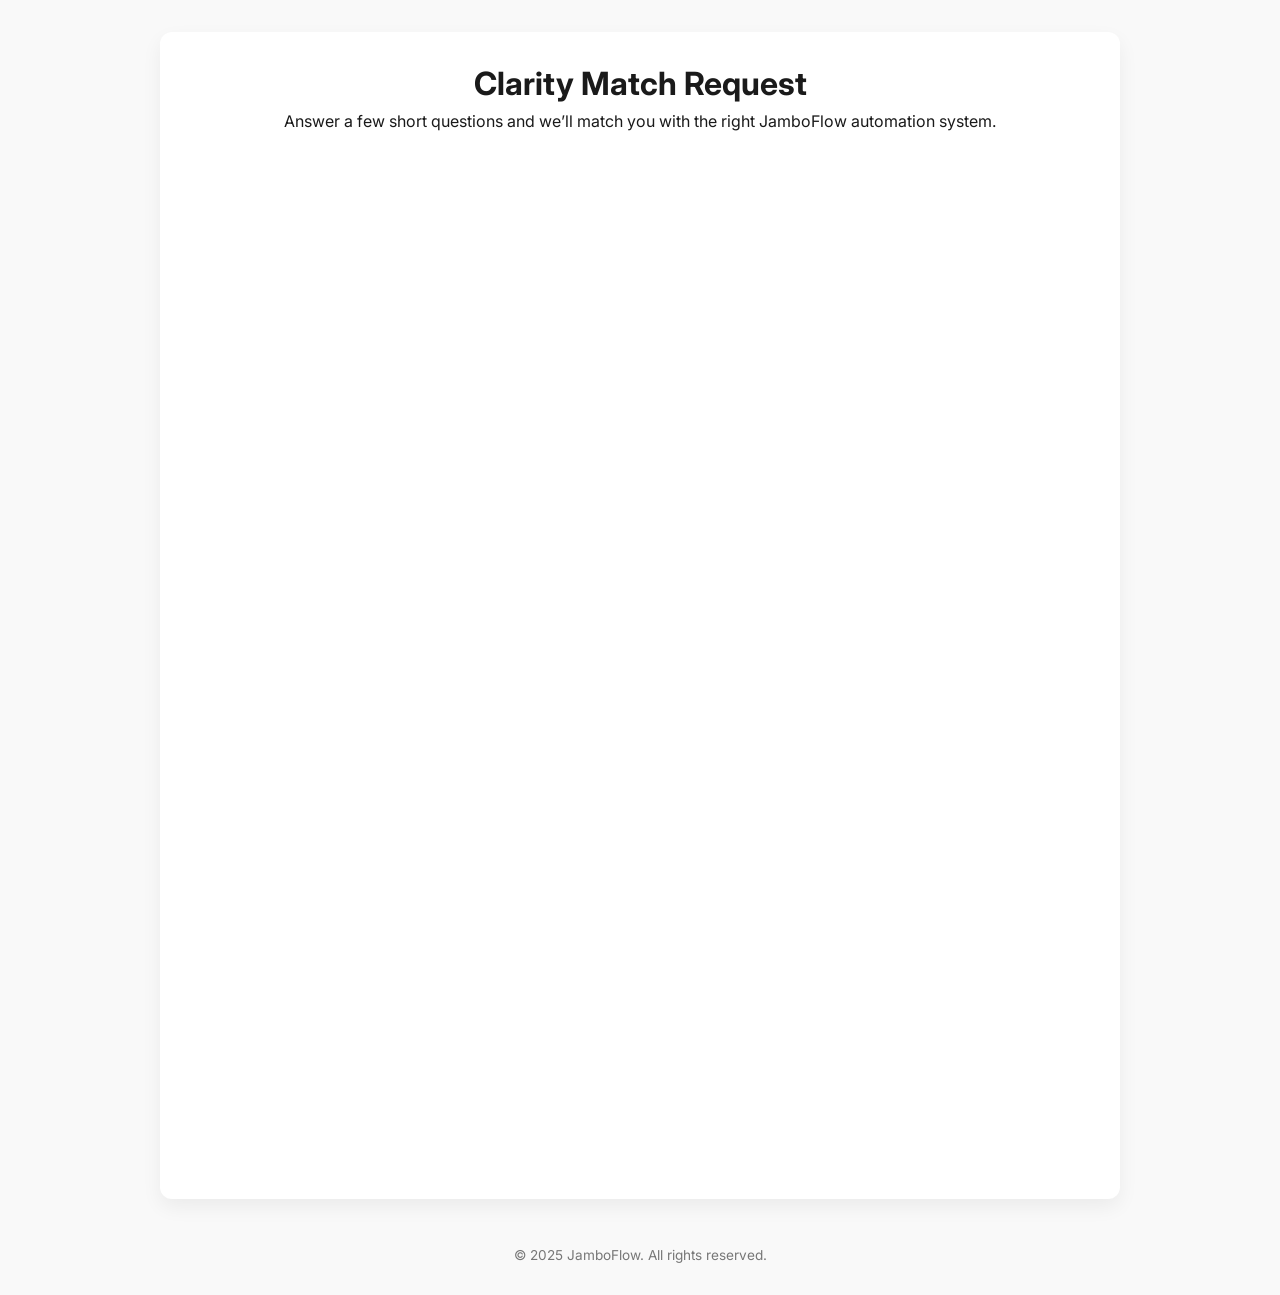
==== clarity-match.html @ 1fa3122d "Create clarity-match.html" ====
<!DOCTYPE html>
<html lang="en">
<head>
  <meta charset="UTF-8">
  <meta name="viewport" content="width=device-width, initial-scale=1.0">
  <title>Clarity Match Request – JamboFlow</title>
  <meta name="description" content="Get matched with the right clarity automation system. Fill out a short form and let JamboFlow handle the rest.">
  <link href="https://fonts.googleapis.com/css2?family=Inter:wght@300;400;600;700&display=swap" rel="stylesheet">
  <link rel="icon" href="favicon.ico" type="image/x-icon">
  <style>
    * {
      margin: 0;
      padding: 0;
      box-sizing: border-box;
    }
    body {
      font-family: 'Inter', sans-serif;
      background-color: #f9f9f9;
      color: #1a1a1a;
      padding: 2rem;
    }
    .container {
      max-width: 960px;
      margin: 0 auto;
      padding: 2rem;
      background: white;
      border-radius: 12px;
      box-shadow: 0 8px 20px rgba(0, 0, 0, 0.06);
    }
    header {
      text-align: center;
      margin-bottom: 2rem;
    }
    header h1 {
      font-size: 2rem;
      margin-bottom: 0.5rem;
    }
    iframe {
      width: 100%;
      height: 1000px;
      border: none;
    }
    footer {
      text-align: center;
      font-size: 0.85rem;
      color: #777;
      margin-top: 3rem;
    }
  </style>
</head>
<body>
  <div class="container">
    <header>
      <h1>Clarity Match Request</h1>
      <p>Answer a few short questions and we’ll match you with the right JamboFlow automation system.</p>
    </header>

    <iframe src="https://forms.zohopublic.com/infojamb1/form/ClarityMatchRequest/formperma/mAaM956rjL93IYONp8tqdBL-tMFC2RdEM4v3ExH3op8"></iframe>
  </div>

  <footer>
    &copy; 2025 JamboFlow. All rights reserved.
  </footer>
</body>
</html>
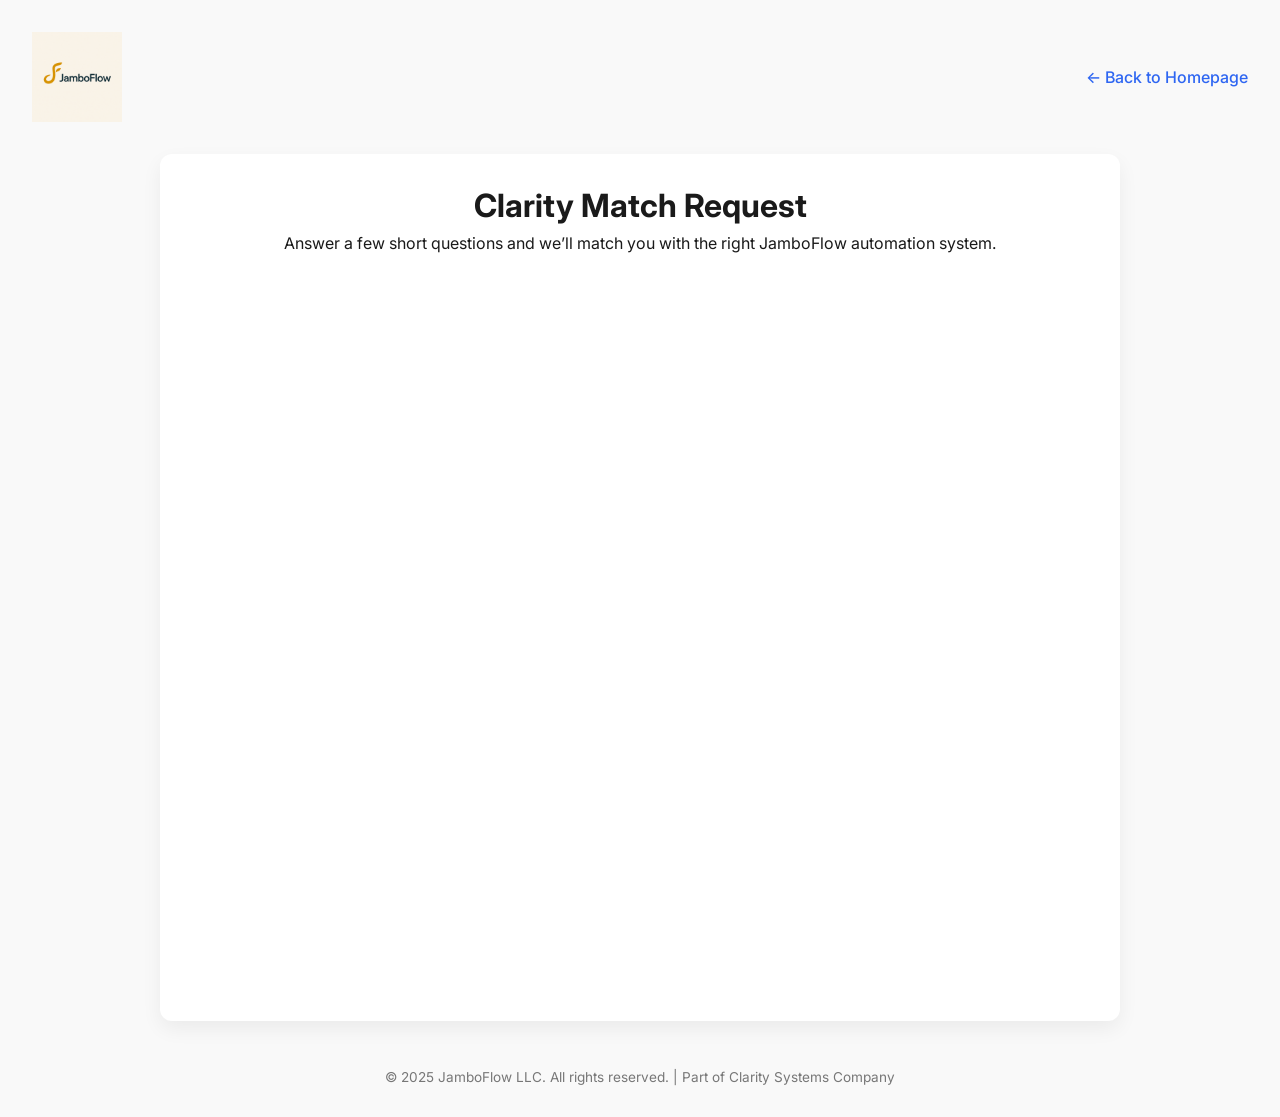
==== commit d8ac7ee5: "Clarity_v1" ====
--- a/clarity-match.html
+++ b/clarity-match.html
@@ -19,6 +19,21 @@
       color: #1a1a1a;
       padding: 2rem;
     }
+    .navbar {
+      width: 100%;
+      display: flex;
+      align-items: center;
+      justify-content: space-between;
+      padding-bottom: 2rem;
+    }
+    .navbar img {
+      height: 90px;
+    }
+    .navbar a {
+      color: #2e66f2;
+      text-decoration: none;
+      font-weight: 500;
+    }
     .container {
       max-width: 960px;
       margin: 0 auto;
@@ -37,7 +52,7 @@
     }
     iframe {
       width: 100%;
-      height: 1000px;
+      height: 700px;
       border: none;
     }
     footer {
@@ -49,6 +64,11 @@
   </style>
 </head>
 <body>
+  <div class="navbar">
+    <img src="JFLogo.png" alt="JamboFlow Logo">
+    <a href="index.html">← Back to Homepage</a>
+  </div>
+
   <div class="container">
     <header>
       <h1>Clarity Match Request</h1>
@@ -59,7 +79,7 @@
   </div>
 
   <footer>
-    &copy; 2025 JamboFlow. All rights reserved.
+    &copy; 2025 JamboFlow LLC. All rights reserved. | Part of Clarity Systems Company
   </footer>
 </body>
 </html>
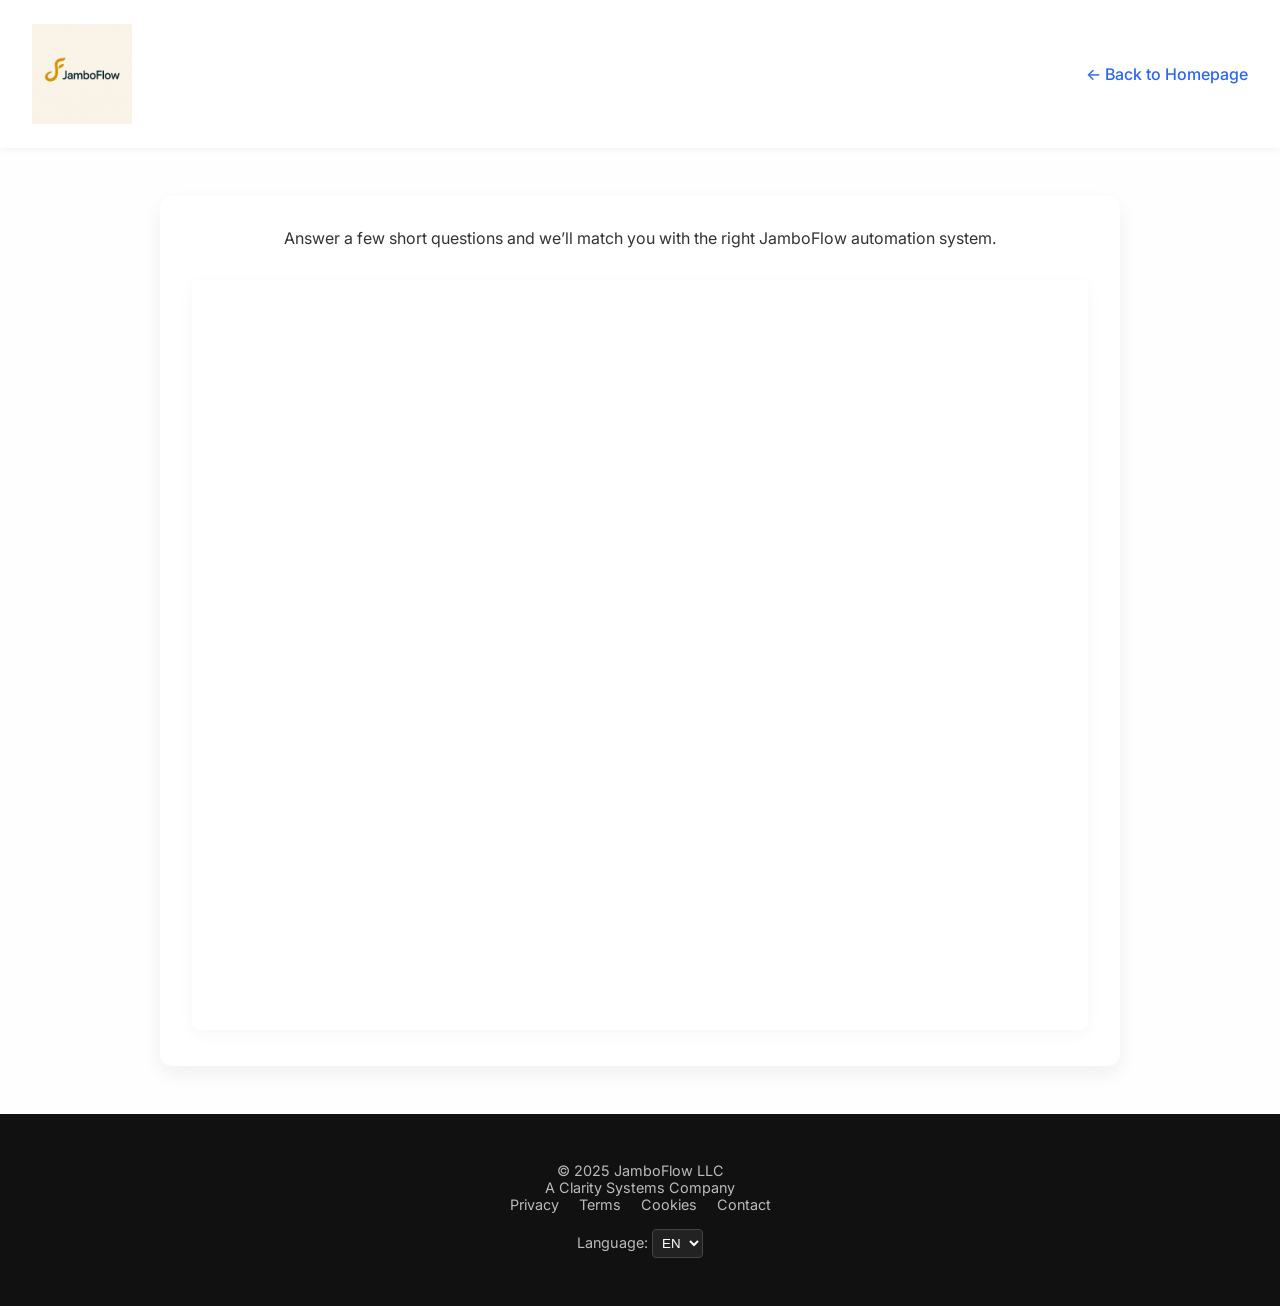
==== commit 3813826d: "Update clarity-match.html" ====
--- a/clarity-match.html
+++ b/clarity-match.html
@@ -12,22 +12,29 @@
       margin: 0;
       padding: 0;
       box-sizing: border-box;
+      scroll-behavior: smooth;
     }
     body {
       font-family: 'Inter', sans-serif;
-      background-color: #f9f9f9;
+      background-color: #fefefe;
       color: #1a1a1a;
-      padding: 2rem;
+      padding: 0;
+      margin: 0;
     }
     .navbar {
+      background-color: #fff;
       width: 100%;
       display: flex;
       align-items: center;
       justify-content: space-between;
-      padding-bottom: 2rem;
+      padding: 1.5rem 2rem;
+      box-shadow: 0 1px 8px rgba(0,0,0,0.05);
+      position: sticky;
+      top: 0;
+      z-index: 1000;
     }
     .navbar img {
-      height: 90px;
+      height: 100px;
     }
     .navbar a {
       color: #2e66f2;
@@ -36,30 +43,46 @@
     }
     .container {
       max-width: 960px;
-      margin: 0 auto;
+      margin: 3rem auto;
       padding: 2rem;
       background: white;
       border-radius: 12px;
       box-shadow: 0 8px 20px rgba(0, 0, 0, 0.06);
     }
-    header {
+    .container p {
       text-align: center;
+      font-size: 1rem;
       margin-bottom: 2rem;
-    }
-    header h1 {
-      font-size: 2rem;
-      margin-bottom: 0.5rem;
+      color: #333;
     }
     iframe {
       width: 100%;
-      height: 700px;
+      height: 750px;
       border: none;
+      border-radius: 8px;
+      box-shadow: 0 4px 16px rgba(0,0,0,0.04);
     }
     footer {
+      background-color: #111;
+      color: #bbb;
+      padding: 3rem 1rem;
       text-align: center;
-      font-size: 0.85rem;
-      color: #777;
-      margin-top: 3rem;
+      font-size: 0.9rem;
+    }
+    .footer-links a {
+      color: #bbb;
+      text-decoration: none;
+      margin: 0 0.5rem;
+    }
+    .footer-language {
+      margin-top: 1rem;
+    }
+    .footer-language select {
+      padding: 0.3rem;
+      background-color: #222;
+      color: #fff;
+      border: 1px solid #444;
+      border-radius: 4px;
     }
   </style>
 </head>
@@ -70,16 +93,29 @@
   </div>
 
   <div class="container">
-    <header>
-      <h1>Clarity Match Request</h1>
-      <p>Answer a few short questions and we’ll match you with the right JamboFlow automation system.</p>
-    </header>
-
+    <p>Answer a few short questions and we’ll match you with the right JamboFlow automation system.</p>
     <iframe src="https://forms.zohopublic.com/infojamb1/form/ClarityMatchRequest/formperma/mAaM956rjL93IYONp8tqdBL-tMFC2RdEM4v3ExH3op8"></iframe>
   </div>
 
   <footer>
-    &copy; 2025 JamboFlow LLC. All rights reserved. | Part of Clarity Systems Company
+    <div class="footer-brand">
+      &copy; 2025 JamboFlow LLC<br>
+      A Clarity Systems Company
+    </div>
+    <div class="footer-links">
+      <a href="privacy.html">Privacy</a>
+      <a href="terms.html">Terms</a>
+      <a href="cookies.html">Cookies</a>
+      <a href="mailto:support@jamboflow.com">Contact</a>
+    </div>
+    <div class="footer-language">
+      <label for="lang">Language:</label>
+      <select id="lang" name="lang">
+        <option value="en" selected>EN</option>
+        <option value="fr">FR</option>
+        <option value="es">ES</option>
+      </select>
+    </div>
   </footer>
 </body>
 </html>
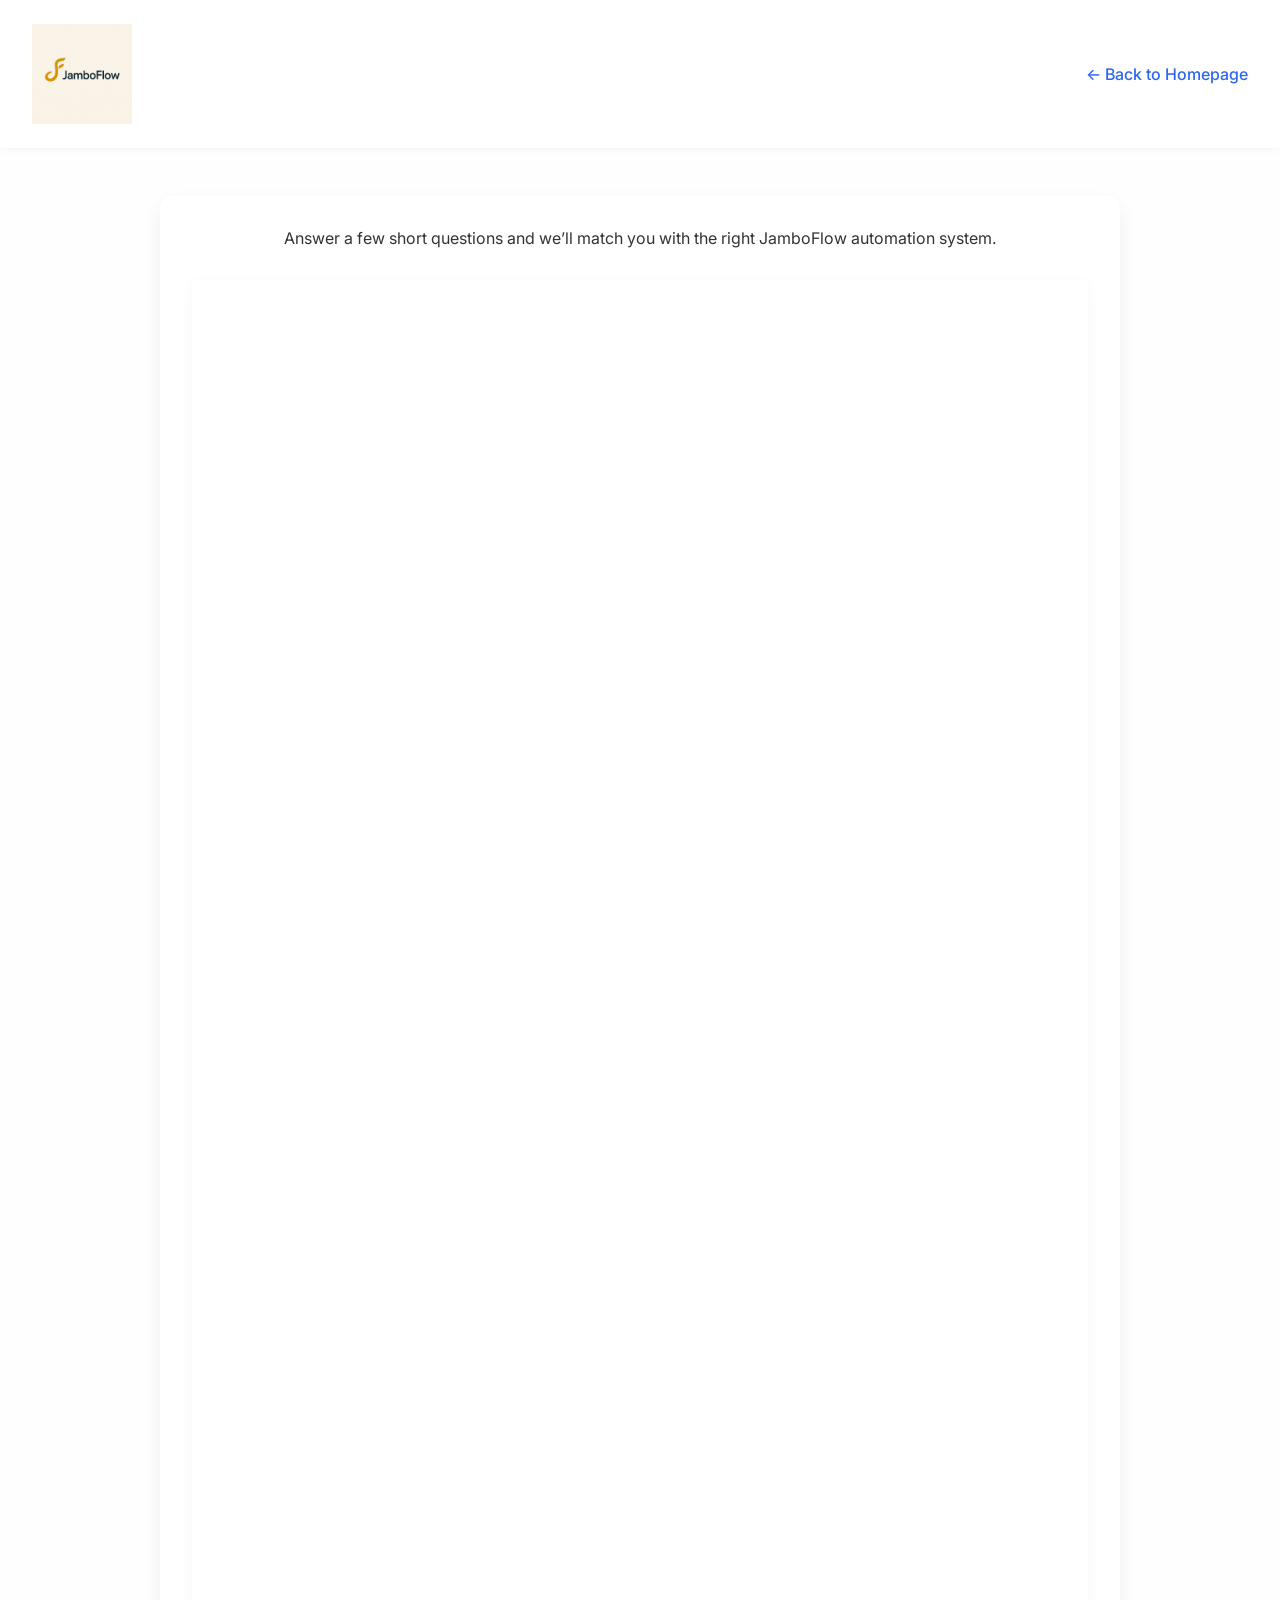
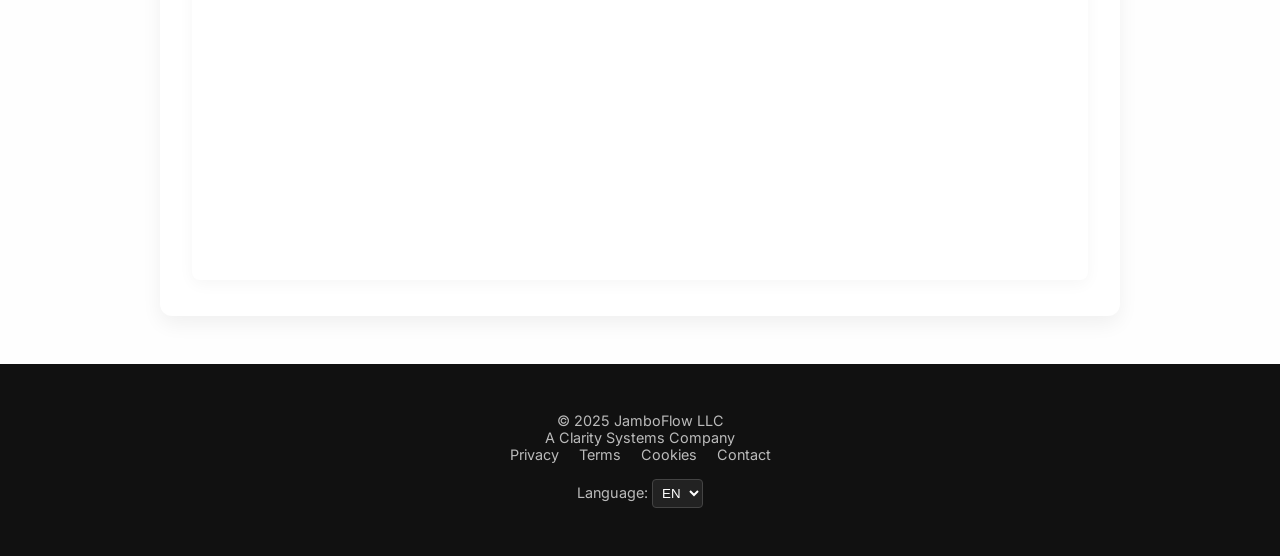
==== commit 946a3be4: "Update clarity-match.html" ====
--- a/clarity-match.html
+++ b/clarity-match.html
@@ -57,7 +57,7 @@
     }
     iframe {
       width: 100%;
-      height: 750px;
+      height: 1600px;
       border: none;
       border-radius: 8px;
       box-shadow: 0 4px 16px rgba(0,0,0,0.04);
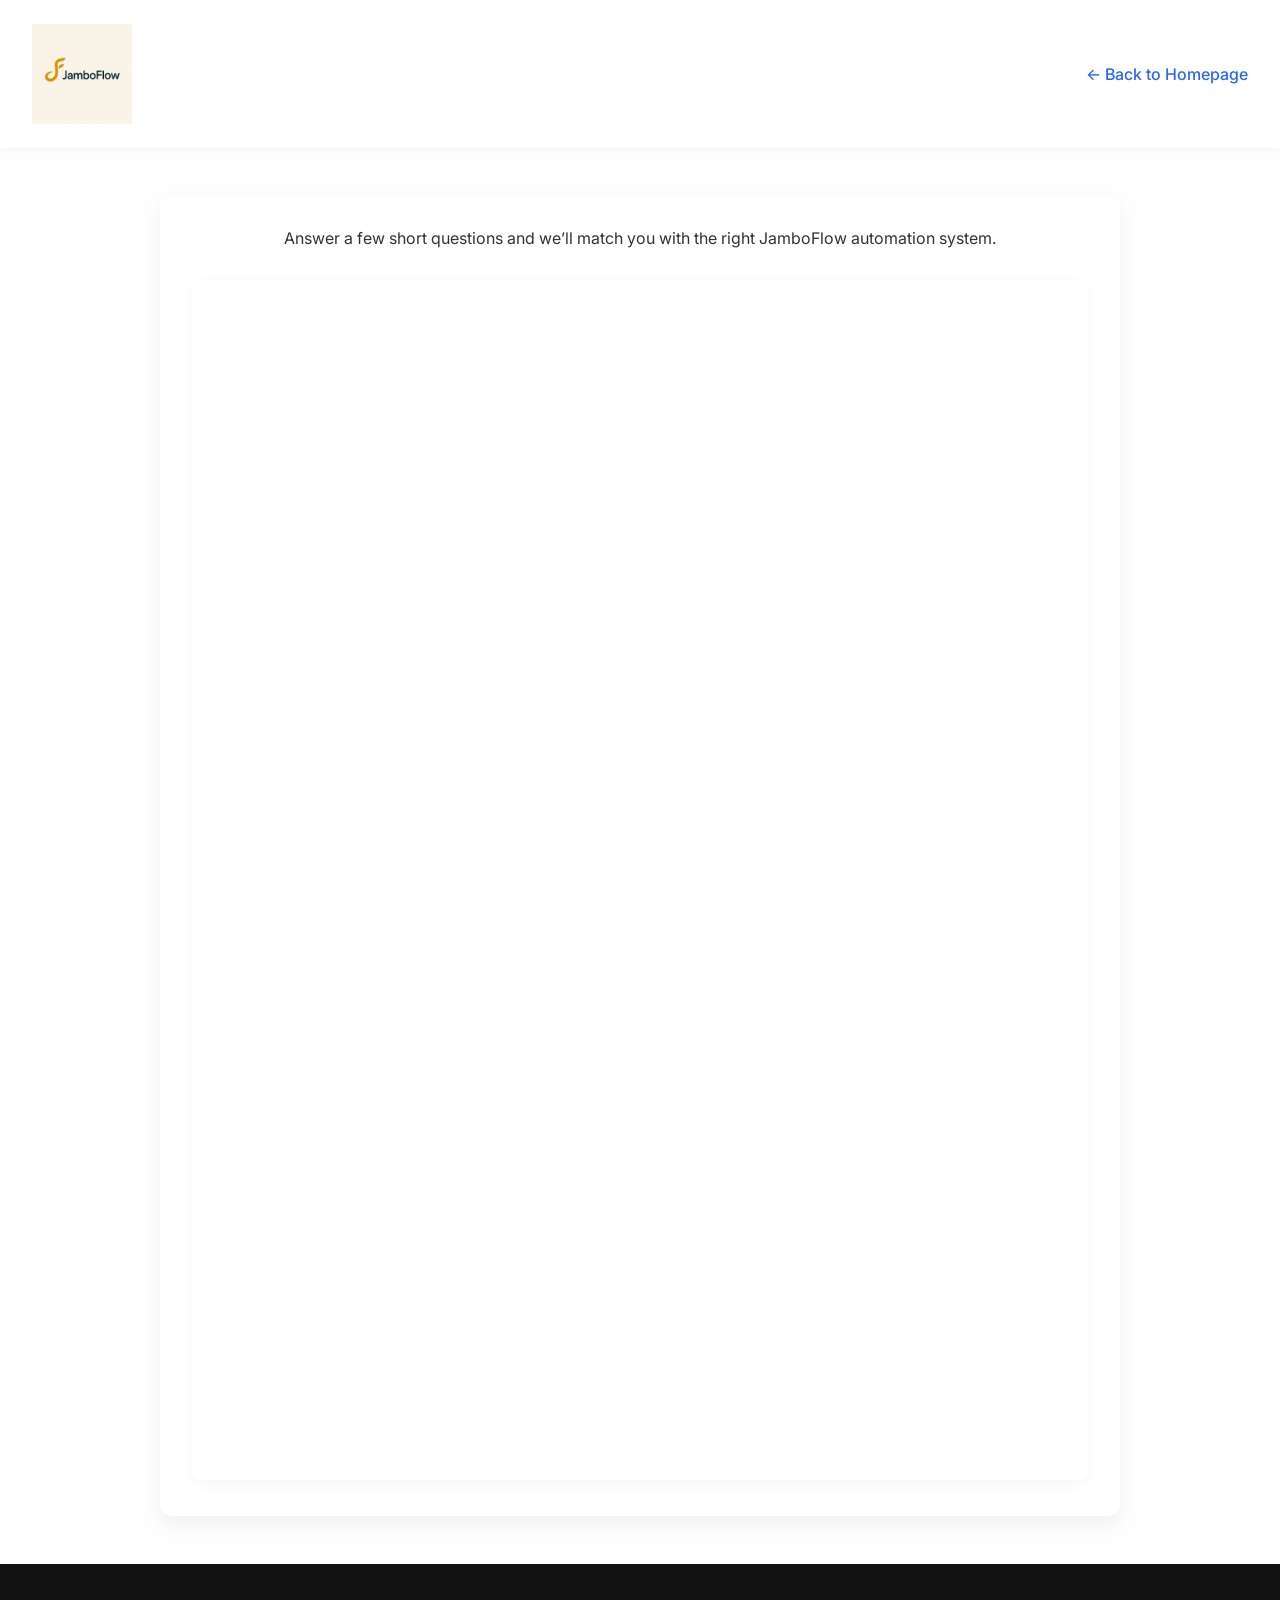
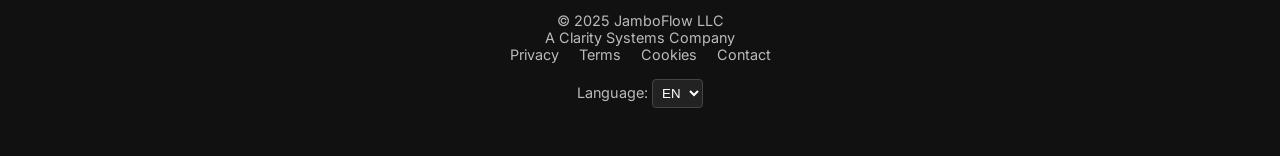
==== commit 18ad8440: "Update clarity-match.html" ====
--- a/clarity-match.html
+++ b/clarity-match.html
@@ -57,7 +57,7 @@
     }
     iframe {
       width: 100%;
-      height: 1600px;
+      height: 1200px;
       border: none;
       border-radius: 8px;
       box-shadow: 0 4px 16px rgba(0,0,0,0.04);
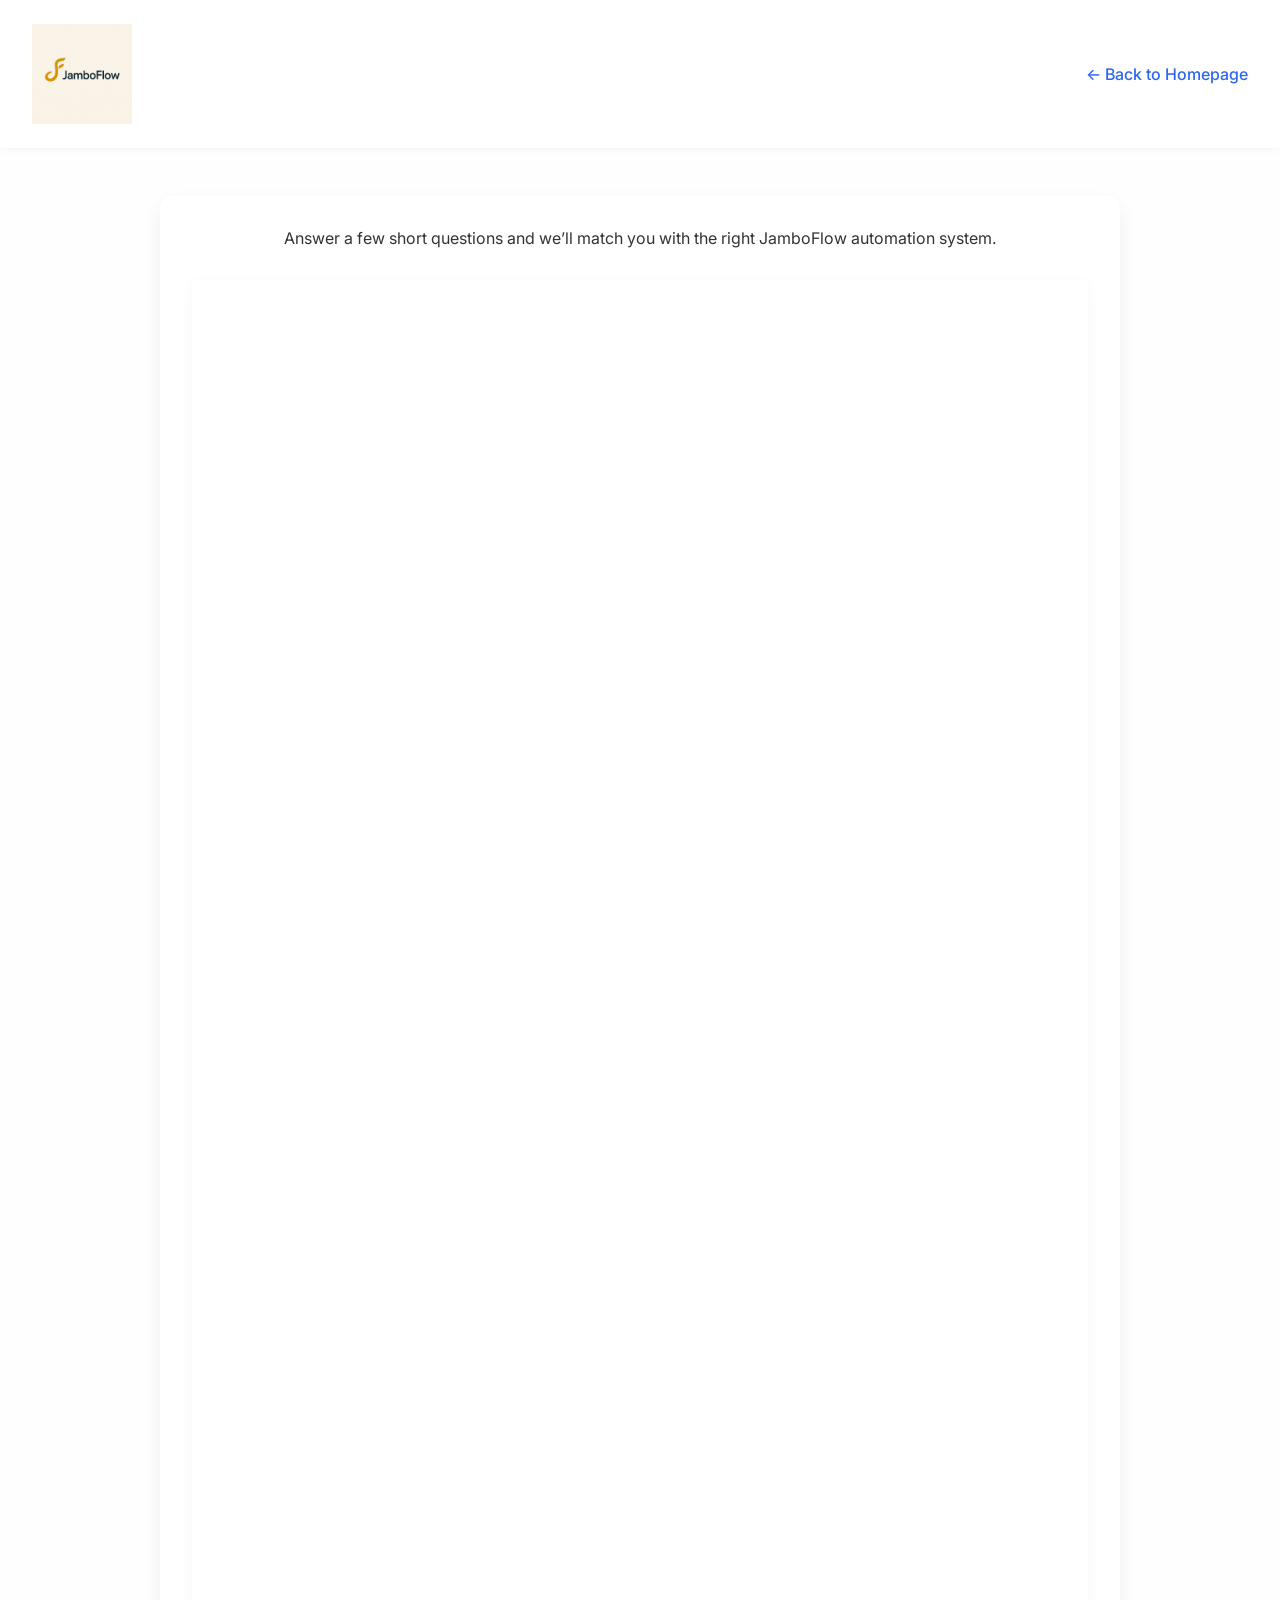
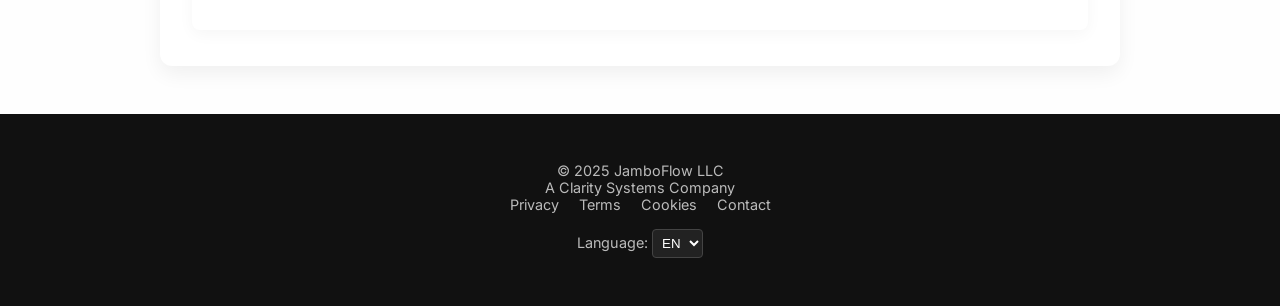
==== commit b61c2996: "Update clarity-match.html" ====
--- a/clarity-match.html
+++ b/clarity-match.html
@@ -57,7 +57,7 @@
     }
     iframe {
       width: 100%;
-      height: 1200px;
+      height: 1350px;
       border: none;
       border-radius: 8px;
       box-shadow: 0 4px 16px rgba(0,0,0,0.04);
